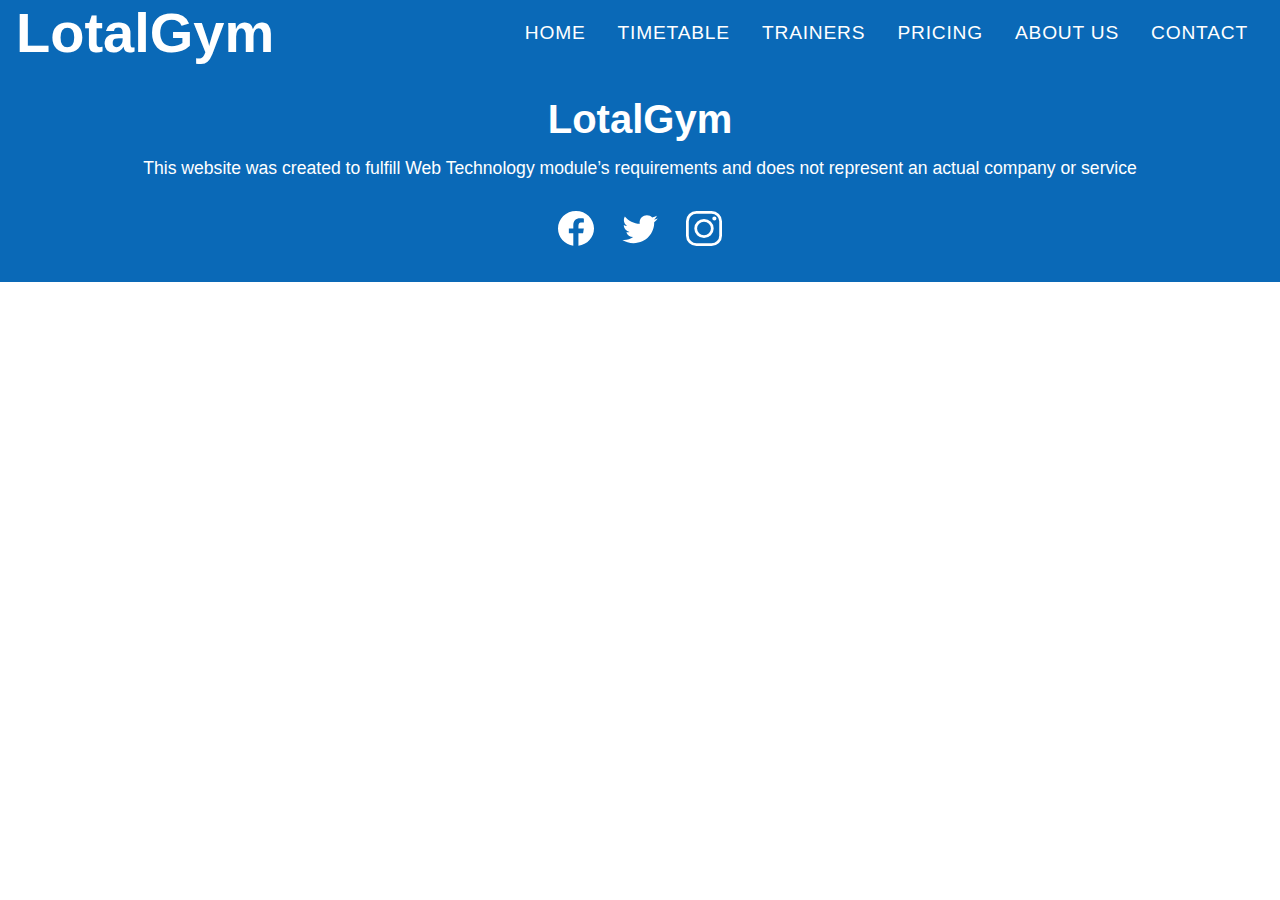
==== aboutus.html @ 5011063e "All six pages linked to each other via nav bar" ====
<!DOCTYPE html>
<html lang="en">
    <head>
        <meta charset="UTF-8">
        <meta name="viewport" content="width=device-width, initial-scale=1.0">
        <link rel="stylesheet" href="styles/main.css">
        <title>About Us</title>
    </head>
    <body>
        <!-- Header -->
        <header>
            <div class="container header">
                <a href="index.html" class="logo"><h1>LotalGym</h1></a>
                <a href="#" class="menu-toggle" onclick="menu_toggle()"><img src="images/menu-toggle.svg" alt=""></a>
                <nav>
                    <ul class="nav-list">
                        <li class="nav-item">
                            <a href="index.html" class="nav-link">Home</a>
                        </li>
                        <li class="nav-item">
                            <a href="timetable.html" class="nav-link">Timetable</a>
                        </li>
                        <li class="nav-item">
                            <a href="trainers.html" class="nav-link">Trainers</a>
                        </li>
                        <li class="nav-item">
                            <a href="pricing.html" class="nav-link">Pricing</a>
                        </li>
                        <li class="nav-item">
                            <a href="aboutus.html" class="nav-link">About us</a>
                        </li>
                        <li class="nav-item">
                            <a href="contact.html" class="nav-link">Contact</a>
                        </li>
                    </ul>
                </nav>
            </div>
        </header>
        
        <!-- Footer -->
        <footer>
            <div class="container">
                <div class="footer-content">
                    <h3>LotalGym</h3>
                    <p>This website was created to fulfill Web Technology module’s
                        requirements and does not represent an actual company or service</p>
                </div>

                <div class="social-media">
                    <ul class="social-icons">
                        <li>
                            <a href="https://www.facebook.com/"><img src="images/social-media/facebook.svg" alt=""></a>
                        </li>
                        <li>
                            <a href="https://twitter.com/?lang=en"><img src="images/social-media/twitter.svg" alt=""></a>
                        </li>
                        <li>
                            <a href="https://www.instagram.com/"><img src="images/social-media/instagram.svg" alt=""></a>
                        </li>
                    </ul>
                </div>
            </div>
        </footer>

        <!-- Script -->
        <script src="scripts/menu.js"></script>
    </body>
</html>
---- styles/main.css ----
/* Global */
:root {
    --theme-color: #0a69b7;
    --background-color: #ececec;
}

*,
*::before,
*::after {
    margin: 0;
    padding: 0;
    box-sizing: border-box;
}

section {
    padding: 4rem;
}

img {
    width: 100%;
    max-width: 100%;
}

a {
    text-decoration: none;
}

p {
    font-size: 2rem;
    text-align: center;
    color: var(--theme-color);
}

.container {
    margin: 0 auto;
    padding: 0 2.4rem;
}

/* Header */
.logo {
    color: #ffffff;
}

.logo h1 {
    font-size: 3.5rem;
    font-family: Avenir, sans-serif;
}

.header {
    display: flex;
    width: 100%;
    padding-right: 1rem;
    padding-left: 1rem;
    align-items: center;
    background-color: var(--theme-color);
}

.menu-toggle {
    display: none;
}

nav {
    width: 100%;
    padding-left: 1rem;
}

.nav-list {
    display: flex;
    justify-content: flex-end;
    list-style: none;
}

.nav-item {
    padding: 1rem;
}

.nav-link {
    font-family: Avenir, sans-serif;
    font-size: 1.2rem;
    text-transform: uppercase;
    letter-spacing: 0.05rem;
    color: #fff;
    white-space: nowrap;
}

.nav-link:hover {
    color: #000000;
}

/* Hero */
.hero {
    display: flex;
    width: 100%;
    height: 100vh;
    padding: 0 0;
    margin: 0.1rem 0;
    justify-content: center;
    text-align: center;
    background-color: var(--background-color);
}

.hero-text {
    padding-top: 10vh;
    font-family: Tahoma, sans-serif;
    font-size: 7rem;
    color: var(--theme-color);
}

/* Footer */
footer {
    padding-top: 2rem;
    text-align: center;
    background-color: var(--theme-color);
}

footer h3 {
    padding-bottom: 1rem;
    font-family: Avenir, sans-serif;
    font-size: 2.5rem;
    color: #ffffff;
}

footer p {
    font-family: Avenir, sans-serif;
    font-size: 1.1rem;
    color: #ffffff;
}

.social-icons {
    display: flex;
    justify-content: center;
}

.social-icons li {
    width: 4rem;
    margin: 2rem 0;
    padding: 0 0.9rem;
    list-style: none;
}

@media screen and (max-width: 1050px) {
    .header.dropdown .nav-list {
        display: block;
        background-color: var(--theme-color);
    }

    .header.dropdown nav {
        padding: 0;
    }

    .header.dropdown {
        display: block;
        padding: 0;
    }
    
    .header.dropdown .logo h1 {
        padding-left: 1rem;
    }

    .nav-list {
        display: none;
    }

    .menu-toggle {
        position: absolute;
        top: 0.5rem;
        right: 1rem;
        display: block;
        width: 2.5rem;
        color: #ffffff;
        cursor: pointer;
    }

    .hero-text {
        padding-top: 20vh;
        font-size: 5rem;
    }

    .logo h1 {
        font-size: 2.5rem;
    }
}

@media screen and (max-width: 700px) {
    .hero-text {
        padding-top: 25vh;
        font-size: 3.5rem;
    }
}

@media screen and (min-width: 1600px) {
    .hero-text {
        padding-top: 15vh;
        font-size: 10rem;
    }
}
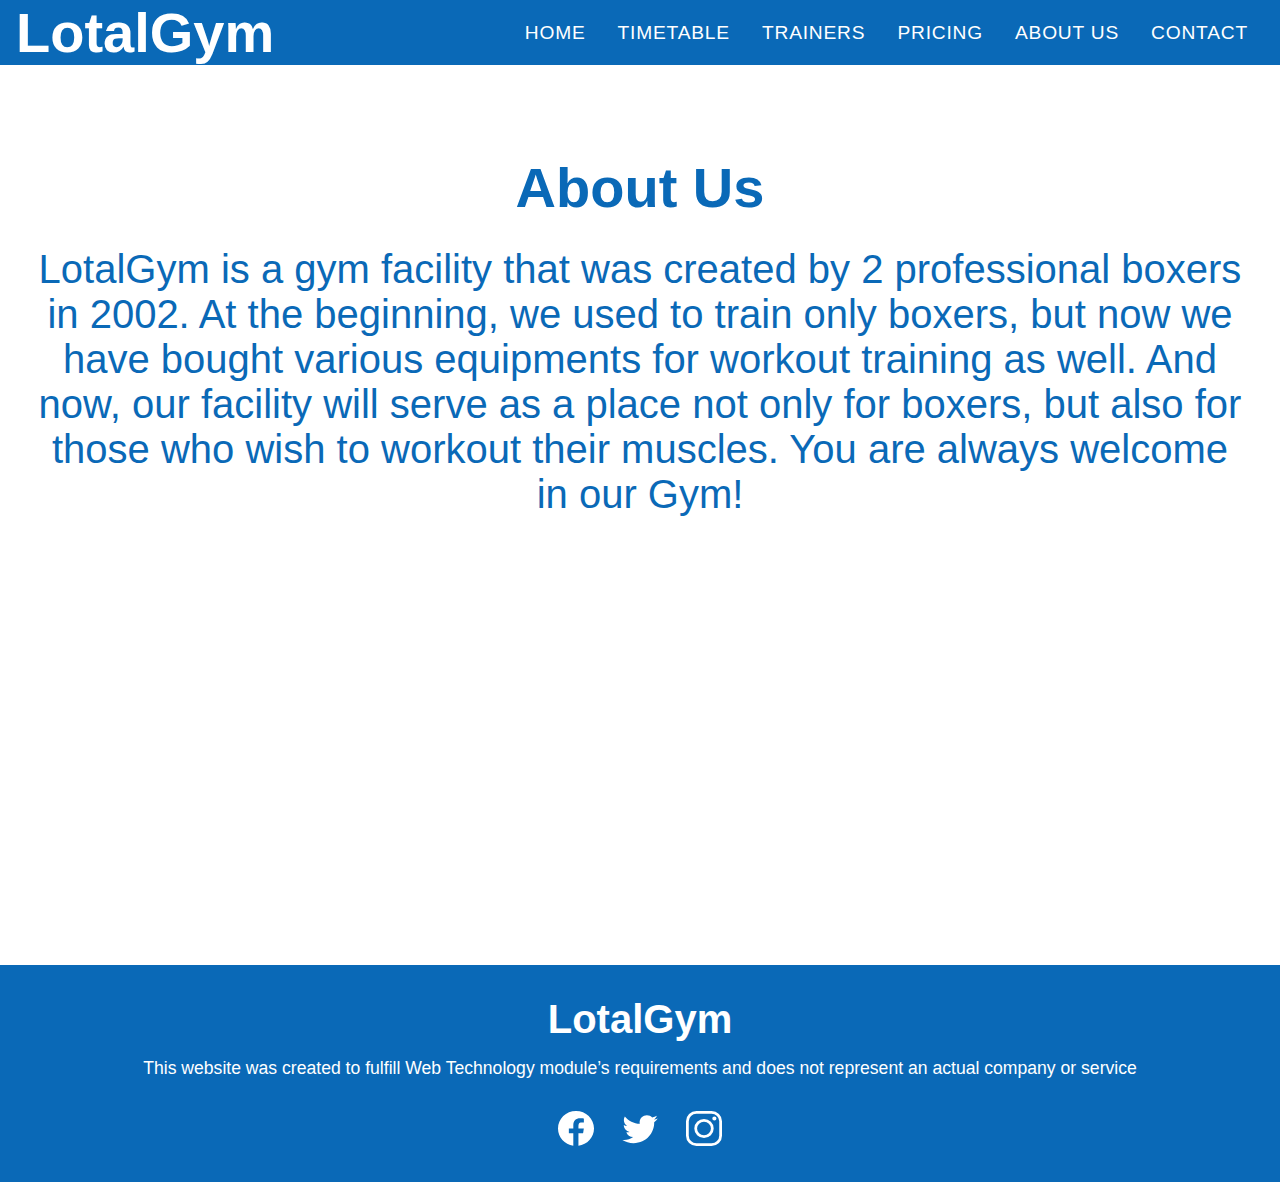
==== commit dabf66e8: "Done with Contact and About us" ====
--- a/aboutus.html
+++ b/aboutus.html
@@ -36,6 +36,14 @@
                 </nav>
             </div>
         </header>
+
+        <!-- About Us -->
+        <section>
+            <div class="container aboutus">
+                <h2>About Us</h2>
+                <p class="aboutus-text">LotalGym is a gym facility that was created by 2 professional boxers in 2002. At the beginning, we used to train only boxers, but now we have bought various equipments for workout training as well. And now, our facility will serve as a place not only for boxers, but also for those who wish to workout their muscles. You are always welcome in our Gym!</p>
+            </div>
+        </section>
         
         <!-- Footer -->
         <footer>
--- a/styles/main.css
+++ b/styles/main.css
@@ -12,10 +12,6 @@
     box-sizing: border-box;
 }
 
-section {
-    padding: 4rem;
-}
-
 img {
     width: 100%;
     max-width: 100%;
@@ -33,7 +29,7 @@
 
 .container {
     margin: 0 auto;
-    padding: 0 2.4rem;
+    padding: 0 2rem;
 }
 
 /* Header */
@@ -100,10 +96,86 @@
 }
 
 .hero-text {
-    padding-top: 10vh;
+    padding-top: 15vh;
     font-family: Tahoma, sans-serif;
     font-size: 7rem;
     color: var(--theme-color);
+}
+
+/* About Us */
+.aboutus {
+    height: 100vh;
+    padding-top: 10vh;
+    text-align: center;
+    color: var(--theme-color);
+}
+
+.aboutus h2 {
+    margin-bottom: 3vh;
+    font-size: 3.5rem;
+    font-family: Avenir, sans-serif;
+}
+
+.aboutus-text {
+    font-family: Tahoma, sans-serif;
+    font-size: 2.5rem;
+}
+
+/* Contact */
+.contact {
+    height: 100vh;
+    padding-top: 15vh;
+    text-align: center;
+}
+
+.contact h2 {
+    font-size: 3.5rem;
+    font-family: Avenir, sans-serif;
+    color: var(--theme-color);
+}
+
+.contact-form {
+    display: flex;
+    flex-direction: column;
+    justify-content: center;
+}
+
+.contact-name-email-holder input {
+    margin: 4.5rem 3rem;
+}
+
+.contact-name,
+.contact-email,
+.contact-message {
+    width: 15vw;
+    padding: 0.5rem 0;
+    border: none;
+    outline: none;
+    border-bottom: solid 1px var(--theme-color);
+}
+
+.contact-message {
+    max-height: 20vh;
+    margin: 0 auto;
+    resize: vertical;
+}
+
+.contact-form button {
+    padding: 0.6rem 2.3rem;
+    margin: 2.2rem auto;
+    font-size: 0.8rem;
+    text-transform: uppercase;
+    color: var(--theme-color);
+    border: solid 1px var(--theme-color);
+    border-radius: 10px;
+    background: none;
+    transition: 0.2s linear;
+    cursor: pointer;
+}
+
+.contact-form button:hover {
+    background-color: var(--theme-color);
+    color: #fff;
 }
 
 /* Footer */
@@ -139,6 +211,8 @@
 }
 
 @media screen and (max-width: 1050px) {
+
+    /* Header */
     .header.dropdown .nav-list {
         display: block;
         background-color: var(--theme-color);
@@ -171,26 +245,102 @@
         cursor: pointer;
     }
 
+    .logo h1 {
+        font-size: 2.5rem;
+    }
+
+    /* Hero */
     .hero-text {
         padding-top: 20vh;
         font-size: 5rem;
     }
 
-    .logo h1 {
-        font-size: 2.5rem;
+    /* About Us */
+    .aboutus-text {
+        font-size: 2rem;
     }
 }
 
 @media screen and (max-width: 700px) {
+
+    /* Hero */
     .hero-text {
         padding-top: 25vh;
         font-size: 3.5rem;
     }
+
+    /* About Us */
+    .aboutus {
+        padding-top: 2vh;
+    }
+
+    .aboutus h2 {
+        margin-bottom: 2vh;
+        font-size: 2rem;
+    }
+
+    .aboutus-text {
+        font-size: 1.5rem;
+    }
+
+    /* Contact */
+    .contact h2 {
+        font-size: 2rem;
+    }
+
+    .contact-name-email-holder {
+        display: flex;
+        flex-direction: column;
+        justify-content: center;
+    }
+
+    .contact-name-email-holder input {
+        width: auto;
+        margin: 1rem auto;
+    }
+
+    .contact-message {
+        width: auto;
+        margin: 1rem auto;
+    }
 }
 
 @media screen and (min-width: 1600px) {
+
+    /* Hero */
     .hero-text {
-        padding-top: 15vh;
         font-size: 10rem;
     }
+
+    /* About Us */
+    .aboutus {
+        padding-top: 2vh;
+    }
+
+    .aboutus h2 {
+        margin-bottom: 0.5vh;
+        font-size: 8rem;
+    }
+
+    .aboutus-text {
+        font-size: 4.5rem;
+    }
+
+    /* Contact */
+    .contact h2 {
+        font-size: 7rem;
+    }
+
+    .contact-name,
+    .contact-email,
+    .contact-message {
+        width: 30vw;
+        font-size: 2rem;
+    }
+
+    .contact-form button {
+        margin-top: 5rem;
+        font-size: 2rem;
+        border-width: 2px;
+    }
 }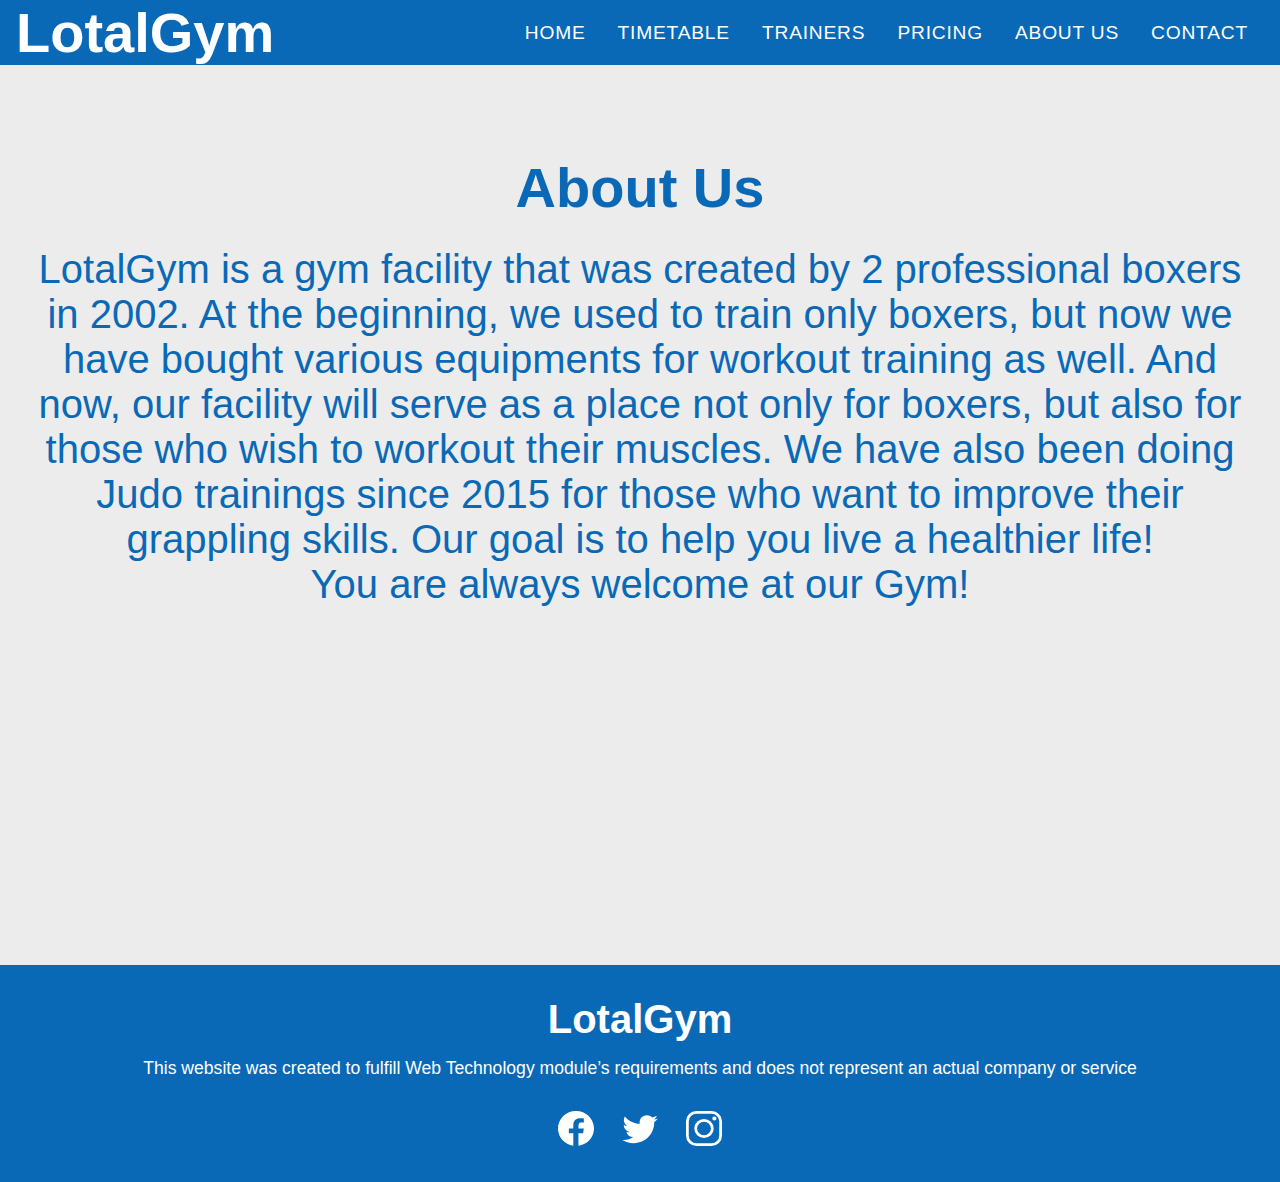
==== commit de3a8264: "Done with timetable" ====
--- a/aboutus.html
+++ b/aboutus.html
@@ -41,7 +41,7 @@
         <section>
             <div class="container aboutus">
                 <h2>About Us</h2>
-                <p class="aboutus-text">LotalGym is a gym facility that was created by 2 professional boxers in 2002. At the beginning, we used to train only boxers, but now we have bought various equipments for workout training as well. And now, our facility will serve as a place not only for boxers, but also for those who wish to workout their muscles. You are always welcome in our Gym!</p>
+                <p class="aboutus-text">LotalGym is a gym facility that was created by 2 professional boxers in 2002. At the beginning, we used to train only boxers, but now we have bought various equipments for workout training as well. And now, our facility will serve as a place not only for boxers, but also for those who wish to workout their muscles. We have also been doing Judo trainings since 2015 for those who want to improve their grappling skills. Our goal is to help you live a healthier life!<br>You are always welcome at our Gym!</p>
             </div>
         </section>
         
--- a/styles/main.css
+++ b/styles/main.css
@@ -87,7 +87,7 @@
 .hero {
     display: flex;
     width: 100%;
-    height: 100vh;
+    min-height: 100vh;
     padding: 0 0;
     margin: 0.1rem 0;
     justify-content: center;
@@ -102,12 +102,63 @@
     color: var(--theme-color);
 }
 
+/* Timetable */
+.timetable-page {
+    display: flex;
+    flex-direction: column;
+    align-items: center;
+    min-height: 100vh;
+    padding-top: 5vh;
+    padding-bottom: 5vh;
+    color: var(--theme-color);
+}
+
+.timetable-page h2 {
+    margin-bottom: 3vh;
+    font-size: 3.5rem;
+    font-family: Avenir, sans-serif;
+}
+
+.timetable-holder {
+    max-width: 100vw;
+    overflow-x: auto;
+}
+
+.timetable {
+    font-family: Avenir, sans-serif;
+    color: #ffffff;
+    background-color: var(--theme-color);
+    border-collapse: collapse;
+}
+
+.timetable tr:nth-child(1),
+.timetable tr td:nth-child(1), 
+.timetable tr:nth-child(2) td:nth-child(4) {
+    font-weight: bold;
+}
+
+.timetable tr td{
+    width: 10rem;
+    min-width: 6rem;
+    height: 5rem;
+    text-align: center;
+    border: solid 1px #ffffff;
+}
+
+.timetable-text-below {
+    margin-top: 2rem;
+    font-size: 2rem;
+    font-family: Tahoma, sans-serif;
+}
+
 /* About Us */
 .aboutus {
-    height: 100vh;
+    min-height: 100vh;
     padding-top: 10vh;
-    text-align: center;
-    color: var(--theme-color);
+    padding-bottom: 3vh;
+    text-align: center;
+    color: var(--theme-color);
+    background-color: var(--background-color);
 }
 
 .aboutus h2 {
@@ -123,7 +174,7 @@
 
 /* Contact */
 .contact {
-    height: 100vh;
+    min-height: 100vh;
     padding-top: 15vh;
     text-align: center;
 }
@@ -149,6 +200,7 @@
 .contact-message {
     width: 15vw;
     padding: 0.5rem 0;
+    font-size: 1.1rem;
     border: none;
     outline: none;
     border-bottom: solid 1px var(--theme-color);
@@ -269,6 +321,15 @@
         font-size: 3.5rem;
     }
 
+    /* timetable */
+    .timetable-page h2 {
+        font-size: 2rem;
+    }
+
+    .timetable-text-below {
+        font-size: 1.3rem;
+    }
+
     /* About Us */
     .aboutus {
         padding-top: 2vh;
@@ -312,18 +373,32 @@
         font-size: 10rem;
     }
 
+    /* Timetable */
+    .timetable-page h2 {
+        font-size: 6rem;
+    }
+
+    .timetable {
+        font-size: 2rem;
+    }
+
+    .timetable tr td {
+        width: 20rem;
+        height: 10rem;
+    }
+
     /* About Us */
     .aboutus {
         padding-top: 2vh;
     }
 
     .aboutus h2 {
-        margin-bottom: 0.5vh;
+        margin-bottom: 5vh;
         font-size: 8rem;
     }
 
     .aboutus-text {
-        font-size: 4.5rem;
+        font-size: 4rem;
     }
 
     /* Contact */
